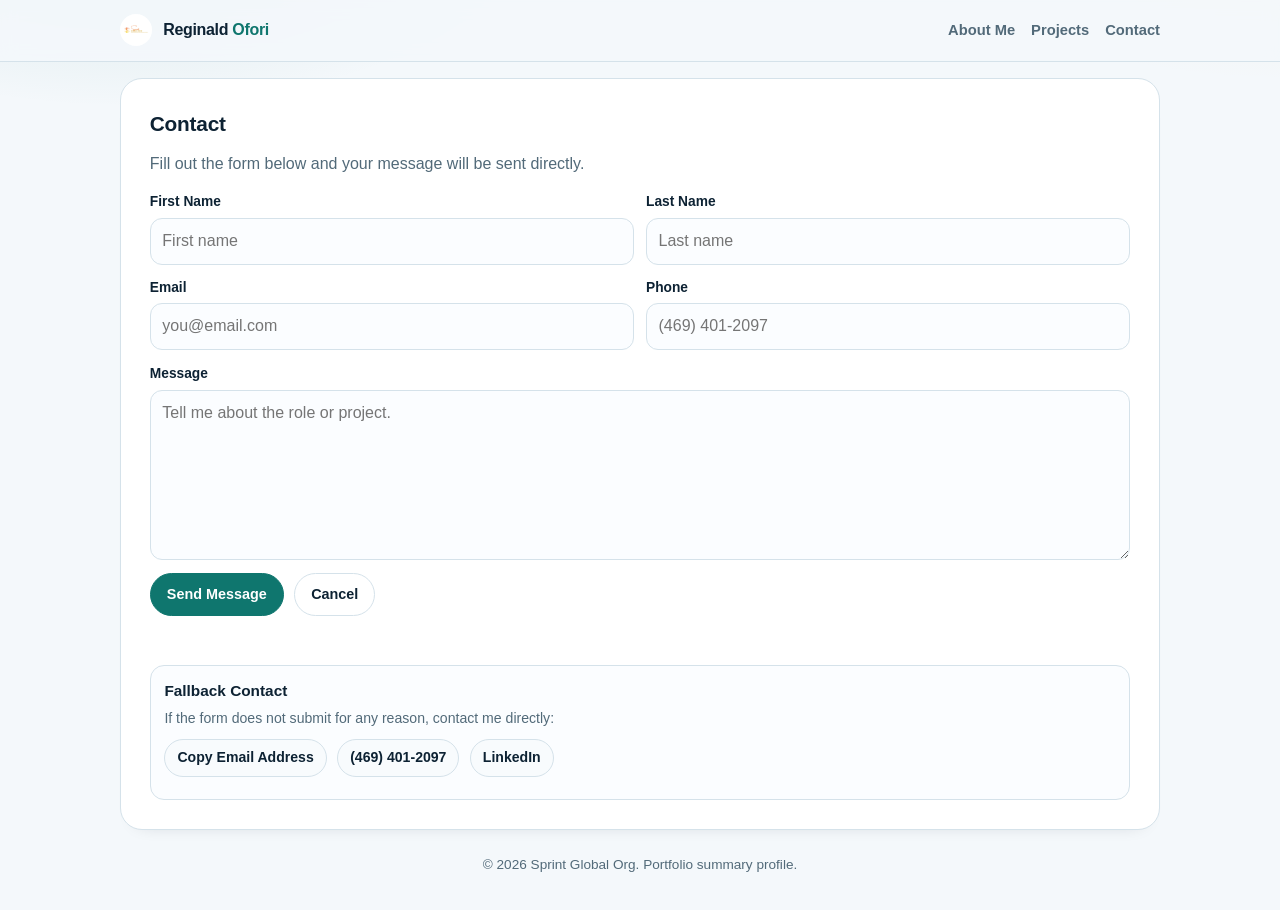
==== contact-page.html @ a3caba9a "Migrate contact form to Cloudflare Worker email endpoint" ====
<!DOCTYPE html>
<html lang="en">
<head>
  <meta charset="UTF-8" />
  <meta name="viewport" content="width=device-width, initial-scale=1.0" />
  <meta name="description" content="Contact page for Sprint Global Org portfolio." />
  <meta http-equiv="Cache-Control" content="no-cache, no-store, must-revalidate" />
  <meta http-equiv="Pragma" content="no-cache" />
  <meta http-equiv="Expires" content="0" />
  <meta name="referrer" content="strict-origin-when-cross-origin" />
  <meta http-equiv="Permissions-Policy" content="accelerometer=(), ambient-light-sensor=(), autoplay=(), battery=(), camera=(), display-capture=(), document-domain=(), encrypted-media=(), fullscreen=(), geolocation=(), gyroscope=(), hid=(), identity-credentials-get=(), idle-detection=(), local-fonts=(), magnetometer=(), microphone=(), midi=(), payment=(), picture-in-picture=(), publickey-credentials-create=(), publickey-credentials-get=(), screen-wake-lock=(), serial=(), usb=(), web-share=(), xr-spatial-tracking=()" />
  <title>Contact | Sprint Global Org</title>
  <link rel="icon" href="assets/Sprint_Global_Devs_Logo_White.png" type="image/png" />
  <link rel="stylesheet" href="styles.css?v=20260731" />
</head>
<body>
  <nav>
    <div class="container nav-row">
      <a class="brand-link" href="index.html#top" aria-label="Go to homepage top">
        <img class="brand-logo" src="assets/Sprint_Global_Devs_Logo_White.png" alt="Sprint Global Devs logo" />
        <span class="brand-name">Reginald <span class="brand-accent">Ofori</span></span>
      </a>
      <div class="links">
        <a href="index.html#about-me">About Me</a>
        <a href="index.html#projects">Projects</a>
        <a href="contact-page.html">Contact</a>
      </div>
    </div>
  </nav>

  <main class="container">
    <section id="contact">
      <h2>Contact</h2>
      <p class="contact-intro">
        Fill out the form below and your message will be sent directly.
      </p>

      <form class="contact-form" action="/api/contact" method="POST" accept-charset="UTF-8" data-endpoint="/api/contact" data-success-url="success.html">
        <input type="hidden" name="_subject" value="New message from portfolio" />
        <label class="visually-hidden" for="website">Leave this field blank</label>
        <input id="website" type="text" name="_honey" class="bot-field" tabindex="-1" autocomplete="off" aria-hidden="true" />

        <div class="form-grid">
          <label class="form-field">
            <span>First Name</span>
            <input type="text" name="name" required maxlength="40" placeholder="First name" />
          </label>

          <label class="form-field">
            <span>Last Name</span>
            <input type="text" name="last_name" required maxlength="40" placeholder="Last name" />
          </label>

          <label class="form-field">
            <span>Email</span>
            <input type="email" name="email" required maxlength="120" placeholder="you@email.com" />
          </label>

          <label class="form-field">
            <span>Phone</span>
            <input type="tel" name="phone" maxlength="30" placeholder="(469) 401-2097" />
          </label>
        </div>

        <label class="form-field form-field-full">
          <span>Message</span>
          <textarea name="message" required maxlength="2000" rows="6" placeholder="Tell me about the role or project."></textarea>
        </label>

        <div class="contact-actions">
          <button class="contact-submit" type="submit">Send Message</button>
          <button class="contact-cancel" type="reset">Cancel</button>
        </div>
        <p class="form-feedback" id="form-feedback" aria-live="polite"></p>
      </form>

      <div class="contact-fallback" role="note" aria-label="Fallback contact methods">
        <h3>Fallback Contact</h3>
        <p>If the form does not submit for any reason, contact me directly:</p>
        <div class="contact-links">
          <button class="contact-copy" id="copy-email-btn" type="button" data-email-user="reginaldoforidevs" data-email-domain="gmail.com">Copy Email Address</button>
          <a href="tel:+14694012097">(469) 401-2097</a>
          <a href="https://www.linkedin.com/in/reginaldhkofori" target="_blank" rel="noopener noreferrer">LinkedIn</a>
        </div>
        <p class="copy-feedback" id="copy-feedback" aria-live="polite"></p>
      </div>
    </section>
  </main>

  <footer>
    © 2026 Sprint Global Org. Portfolio summary profile.
  </footer>
  <script src="contact.js" defer></script>
</body>
</html>
---- styles.css ----
:root {
  --bg: #f4f8fb;
  --surface: #ffffff;
  --ink: #0d2233;
  --muted: #526a79;
  --line: #d5e2ea;
  --brand: #0f766e;
  --brand-deep: #0a5953;
  --accent: #ffb454;
  --hero: linear-gradient(130deg, #0d2233 0%, #0c3f55 64%, #0f766e 100%);
  --shadow: 0 14px 38px -24px rgba(8, 26, 38, 0.4);
}

* {
  margin: 0;
  padding: 0;
  box-sizing: border-box;
}

body {
  font-family: "Avenir Next", "Segoe UI", "Trebuchet MS", sans-serif;
  line-height: 1.55;
  color: var(--ink);
  background:
    radial-gradient(42rem 20rem at 10% -10%, rgba(15, 118, 110, 0.14), transparent 62%),
    radial-gradient(38rem 19rem at 100% -12%, rgba(255, 180, 84, 0.14), transparent 62%),
    var(--bg);
}

html {
  scroll-behavior: smooth;
}

.container {
  width: min(1040px, 92%);
  margin: 0 auto;
}

nav {
  position: sticky;
  top: 0;
  z-index: 10;
  -webkit-backdrop-filter: blur(8px);
  backdrop-filter: blur(8px);
  background: rgba(244, 248, 251, 0.92);
  border-bottom: 1px solid var(--line);
}

.nav-row {
  display: flex;
  justify-content: space-between;
  align-items: center;
  gap: 1rem;
  flex-wrap: wrap;
  padding: 0.9rem 0;
}

.brand-link {
  display: inline-flex;
  align-items: center;
  gap: 0.7rem;
  text-decoration: none;
  color: var(--ink);
  font-weight: 800;
  letter-spacing: -0.02em;
}

.brand-logo {
  width: 2rem;
  height: 2rem;
  border-radius: 50%;
  object-fit: cover;
  display: block;
  flex-shrink: 0;
}

.brand-name {
  font-size: 1rem;
}

.brand-accent {
  color: var(--brand);
}

.links {
  display: flex;
  gap: 1rem;
  flex-wrap: wrap;
}

.links a {
  text-decoration: none;
  font-size: 0.92rem;
  font-weight: 600;
  color: var(--muted);
}

.links a:hover {
  color: var(--ink);
}

.hero {
  margin-top: 1.4rem;
  padding: 2.6rem 2rem;
  border-radius: 30px;
  background: var(--hero);
  color: #f7fcff;
  box-shadow: var(--shadow);
  position: relative;
  overflow: hidden;
}

.hero-layout {
  display: grid;
  grid-template-columns: 1.25fr 0.75fr;
  gap: 1.35rem;
  align-items: center;
  position: relative;
  z-index: 1;
}

.hero-copy {
  max-width: 62ch;
}

.hero::before {
  content: "";
  position: absolute;
  width: 16rem;
  height: 16rem;
  right: -5rem;
  top: -4rem;
  border-radius: 50%;
  background: radial-gradient(circle, rgba(255, 180, 84, 0.45), rgba(255, 180, 84, 0));
}

.badge {
  display: inline-block;
  font-size: 0.76rem;
  font-weight: 700;
  letter-spacing: 0.05em;
  text-transform: uppercase;
  padding: 0.3rem 0.8rem;
  border-radius: 999px;
  border: 1px solid rgba(255, 255, 255, 0.32);
  background: rgba(255, 255, 255, 0.08);
}

h1 {
  margin-top: 0.9rem;
  font-family: "Baskerville", "Times New Roman", serif;
  font-size: clamp(2rem, 5.4vw, 3.1rem);
  letter-spacing: -0.02em;
  line-height: 1.12;
  max-width: 16ch;
}

.hero p {
  margin-top: 1rem;
  max-width: 60ch;
  color: #e4f5fc;
}

.hero-photo-card {
  justify-self: end;
  width: min(290px, 100%);
  border-radius: 22px;
  border: 1px solid rgba(255, 255, 255, 0.3);
  background: rgba(255, 255, 255, 0.08);
  padding: 0.72rem;
  box-shadow: 0 12px 24px -18px rgba(8, 26, 38, 0.45);
  -webkit-backdrop-filter: blur(2px);
  backdrop-filter: blur(2px);
}

.hero-photo {
  width: min(220px, 100%);
  aspect-ratio: 1 / 1;
  border-radius: 50%;
  display: block;
  margin: 0 auto;
  border: 3px solid rgba(255, 255, 255, 0.38);
  object-fit: cover;
  background: #11394d;
}

.hero-photo-note {
  margin-top: 0.5rem;
  font-size: 0.78rem;
  color: #def3ff;
  text-align: center;
}

.cta-row {
  margin-top: 1.35rem;
  display: flex;
  gap: 0.75rem;
  flex-wrap: wrap;
}

.cta {
  border-radius: 999px;
  padding: 0.68rem 1rem;
  text-decoration: none;
  font-weight: 700;
  font-size: 0.9rem;
  display: inline-flex;
  align-items: center;
  justify-content: center;
  transition: transform 160ms ease;
}

.cta-main {
  color: #0f3a4d;
  background: #ffffff;
}

.cta-alt {
  border: 1px solid rgba(255, 255, 255, 0.55);
  color: #ffffff;
  background: rgba(13, 34, 51, 0.45);
}

.cta:hover {
  transform: translateY(-2px);
}

section {
  margin-top: 1rem;
  background: var(--surface);
  border: 1px solid var(--line);
  border-radius: 22px;
  padding: 1.8rem;
  box-shadow: 0 10px 20px -20px rgba(8, 26, 38, 0.32);
  scroll-margin-top: 86px;
}

section h2 {
  font-size: 1.3rem;
  margin-bottom: 0.75rem;
  letter-spacing: -0.01em;
}

.muted {
  color: var(--muted);
  margin-bottom: 1rem;
  max-width: 70ch;
}

.grid {
  display: grid;
  gap: 0.85rem;
  grid-template-columns: repeat(auto-fit, minmax(220px, 1fr));
}

.tile {
  border: 1px solid var(--line);
  border-radius: 14px;
  padding: 0.9rem;
  background: #fcfeff;
}

.tile h3 {
  font-size: 1rem;
  margin-bottom: 0.4rem;
}

.tile p {
  color: var(--muted);
  font-size: 0.9rem;
}

.tech-list {
  list-style: none;
  display: grid;
  gap: 0.35rem;
  color: var(--muted);
  font-size: 0.92rem;
}

.contact-intro {
  color: var(--muted);
  max-width: 68ch;
}

.contact-form {
  margin-top: 0.9rem;
  display: grid;
  gap: 0.8rem;
}

.form-grid {
  display: grid;
  grid-template-columns: repeat(2, minmax(0, 1fr));
  gap: 0.75rem;
}

.form-field {
  display: grid;
  gap: 0.35rem;
}

.form-field-full {
  grid-column: 1 / -1;
}

.form-field span {
  font-size: 0.86rem;
  font-weight: 700;
  color: var(--ink);
}

.form-field input,
.form-field textarea {
  border: 1px solid var(--line);
  border-radius: 12px;
  padding: 0.62rem 0.72rem;
  font: inherit;
  color: var(--ink);
  background: #fbfdff;
}

.form-field textarea {
  resize: vertical;
  min-height: 7.8rem;
}

.form-field input:focus,
.form-field textarea:focus {
  outline: 2px solid rgba(15, 118, 110, 0.22);
  border-color: var(--brand);
}

.contact-submit {
  border: 1px solid #0f766e;
  background: #0f766e;
  color: #ffffff;
  border-radius: 999px;
  padding: 0.58rem 1rem;
  font: inherit;
  font-size: 0.9rem;
  font-weight: 700;
  cursor: pointer;
}

.contact-submit:hover {
  background: #0a5953;
  border-color: #0a5953;
}

.contact-actions {
  display: flex;
  flex-wrap: wrap;
  gap: 0.65rem;
}

.contact-submit:disabled {
  opacity: 0.75;
  cursor: not-allowed;
}

.contact-cancel {
  border: 1px solid var(--line);
  background: #ffffff;
  color: var(--ink);
  border-radius: 999px;
  padding: 0.58rem 1rem;
  font: inherit;
  font-size: 0.9rem;
  font-weight: 700;
  cursor: pointer;
}

.contact-cancel:hover {
  background: #f3f8fb;
}

.bot-field {
  position: absolute;
  left: -100vw;
  width: 1px;
  height: 1px;
  opacity: 0;
  pointer-events: none;
}

.visually-hidden {
  position: absolute;
  width: 1px;
  height: 1px;
  margin: -1px;
  padding: 0;
  overflow: hidden;
  clip: rect(0, 0, 0, 0);
  border: 0;
}

.contact-fallback {
  margin-top: 0.95rem;
  border: 1px solid var(--line);
  border-radius: 14px;
  padding: 0.85rem;
  background: #fbfdff;
}

.contact-fallback h3 {
  font-size: 0.96rem;
  margin-bottom: 0.3rem;
}

.contact-fallback p {
  color: var(--muted);
  font-size: 0.88rem;
  margin-bottom: 0.55rem;
}

.contact-links {
  margin-top: 0.1rem;
  display: flex;
  gap: 0.65rem;
  flex-wrap: wrap;
}

.contact-links a {
  text-decoration: none;
  border-radius: 999px;
  border: 1px solid var(--line);
  background: #f8fbfd;
  color: var(--ink);
  font-weight: 700;
  font-size: 0.88rem;
  padding: 0.45rem 0.75rem;
}

.contact-copy {
  border-radius: 999px;
  border: 1px solid var(--line);
  background: #f8fbfd;
  color: var(--ink);
  font: inherit;
  font-weight: 700;
  font-size: 0.88rem;
  padding: 0.45rem 0.75rem;
  cursor: pointer;
}

.contact-copy:hover {
  background: #f1f7fb;
}

.copy-feedback {
  margin-top: 0.55rem;
  font-size: 0.83rem;
  color: var(--muted);
}

.form-feedback {
  min-height: 1.1rem;
  margin-top: 0.2rem;
  font-size: 0.86rem;
  color: var(--muted);
}

.form-feedback.is-pending {
  color: #0a5953;
}

.form-feedback.is-success {
  color: #0a6f49;
}

.form-feedback.is-error {
  color: #9d2d2d;
}

footer {
  text-align: center;
  color: var(--muted);
  font-size: 0.85rem;
  padding: 1.5rem 0 2.2rem;
}

.success-wrap {
  min-height: 100dvh;
  display: grid;
  place-items: center;
  padding: 2.2rem 0;
}

.success-card {
  width: min(660px, 100%);
  background: var(--surface);
  border: 1px solid var(--line);
  border-radius: 22px;
  box-shadow: var(--shadow);
  padding: 1.6rem;
}

.success-card h1 {
  font-size: clamp(1.5rem, 5vw, 2.2rem);
  margin-bottom: 0.55rem;
  max-width: 100%;
  color: var(--ink);
}

.success-card p {
  color: var(--muted);
  margin-bottom: 1rem;
  max-width: 54ch;
}

.success-actions {
  display: flex;
  gap: 0.7rem;
  flex-wrap: wrap;
}

@media (max-width: 760px) {
  .hero {
    padding: 2rem 1.2rem;
  }

  .hero-layout {
    grid-template-columns: 1fr;
  }

  .hero-photo-card {
    justify-self: start;
    width: min(250px, 84%);
  }

  section {
    padding: 1.3rem;
  }

  .form-grid {
    grid-template-columns: 1fr;
  }

  .success-card {
    padding: 1.2rem;
  }
}
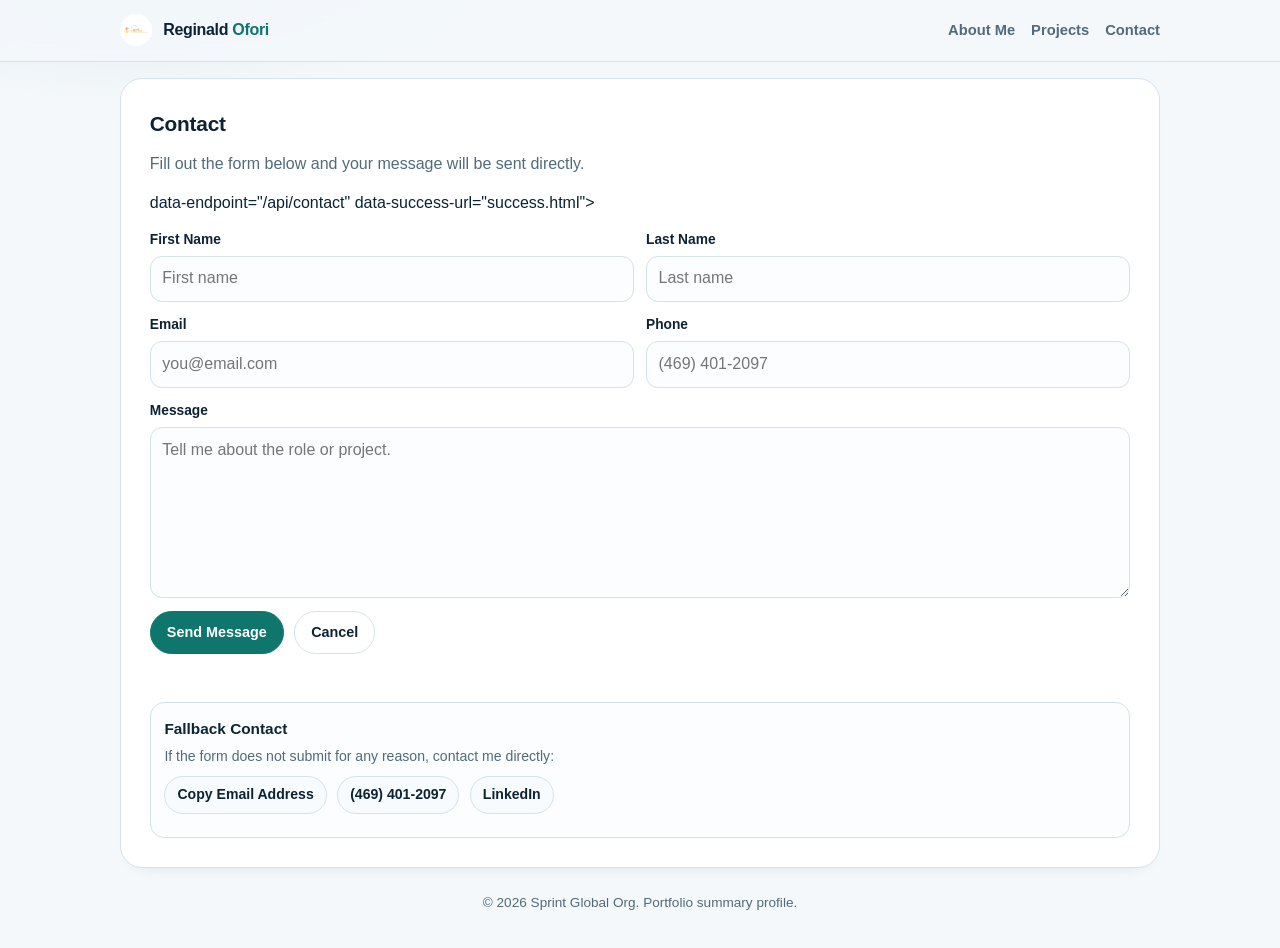
==== commit 7af25846: "Change contact form action URL to production Updated form action URL to point to the production serv" ====
--- a/contact-page.html
+++ b/contact-page.html
@@ -35,8 +35,7 @@
         Fill out the form below and your message will be sent directly.
       </p>
 
-      <form class="contact-form" action="/api/contact" method="POST" accept-charset="UTF-8" data-endpoint="/api/contact" data-success-url="success.html">
-        <input type="hidden" name="_subject" value="New message from portfolio" />
+      <form class="contact-form" action="https://portfolio.sprintglobal.org/api/contact" method="POST" accept-charset="UTF-8"> data-endpoint="/api/contact" data-success-url="success.html">
         <label class="visually-hidden" for="website">Leave this field blank</label>
         <input id="website" type="text" name="_honey" class="bot-field" tabindex="-1" autocomplete="off" aria-hidden="true" />
 
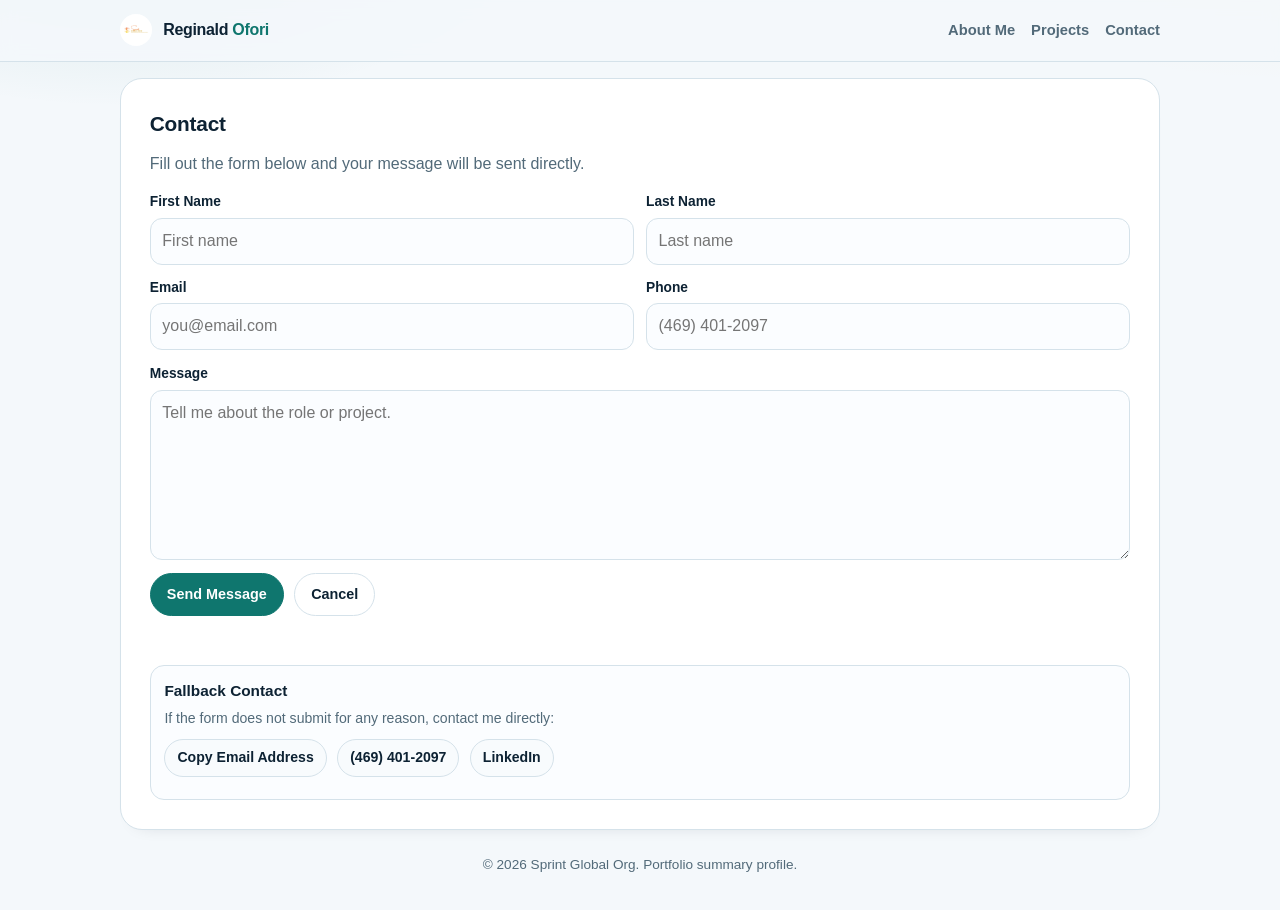
==== commit 0771a44e: "Update contact form action and add access key" ====
--- a/contact-page.html
+++ b/contact-page.html
@@ -35,9 +35,10 @@
         Fill out the form below and your message will be sent directly.
       </p>
 
-      <form class="contact-form" action="https://portfolio.sprintglobal.org/api/contact" method="POST" accept-charset="UTF-8"> data-endpoint="/api/contact" data-success-url="success.html">
-        <label class="visually-hidden" for="website">Leave this field blank</label>
-        <input id="website" type="text" name="_honey" class="bot-field" tabindex="-1" autocomplete="off" aria-hidden="true" />
+      <form class="contact-form" action="https://api.web3forms.com/submit" method="POST" accept-charset="UTF-8">
+  <input type="hidden" name="access_key" value="YOUR_PUBLIC_KEY_HERE">
+  <label class="visually-hidden" for="website">Leave this field blank</label>
+  <input id="website" type="text" name="_honey" class="bot-field" tabindex="-1" autocomplete="off" aria-hidden="true" />
 
         <div class="form-grid">
           <label class="form-field">
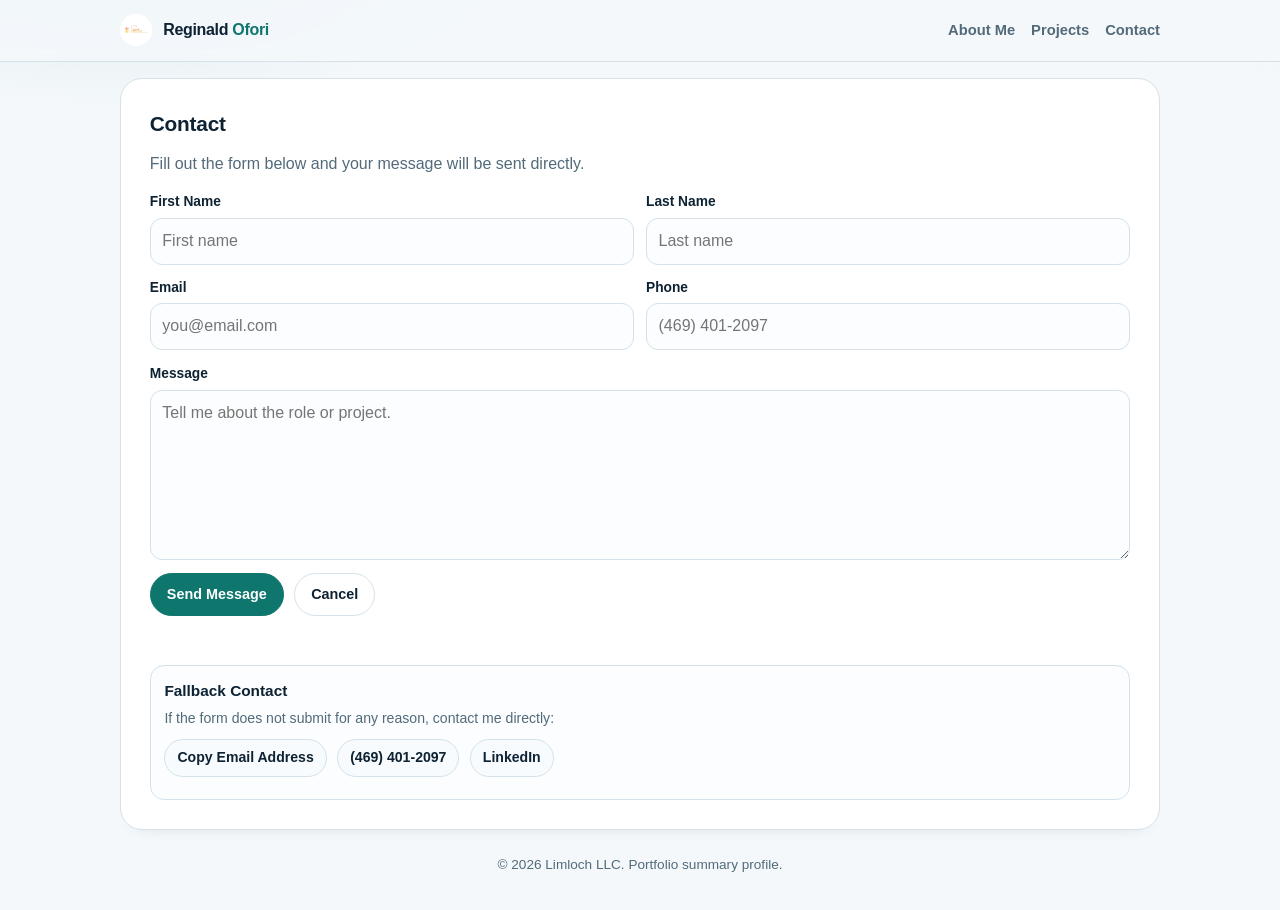
==== commit 1a27d5d4: "Update contact form action and footer text" ====
--- a/contact-page.html
+++ b/contact-page.html
@@ -35,8 +35,9 @@
         Fill out the form below and your message will be sent directly.
       </p>
 
-      <form class="contact-form" action="https://api.web3forms.com/submit" method="POST" accept-charset="UTF-8">
-  <input type="hidden" name="access_key" value="YOUR_PUBLIC_KEY_HERE">
+     <form class="contact-form" action="https://api.web3forms.com/submit" method="POST" accept-charset="UTF-8">
+  <input type="hidden" name="access_key" value="e54628f4-f8a7-47b2-a1be-822d5736ac38">
+ 
   <label class="visually-hidden" for="website">Leave this field blank</label>
   <input id="website" type="text" name="_honey" class="bot-field" tabindex="-1" autocomplete="off" aria-hidden="true" />
 
@@ -88,8 +89,8 @@
   </main>
 
   <footer>
-    © 2026 Sprint Global Org. Portfolio summary profile.
+    © 2026 Limloch LLC. Portfolio summary profile.
   </footer>
-  <script src="contact.js" defer></script>
+ 
 </body>
 </html>
